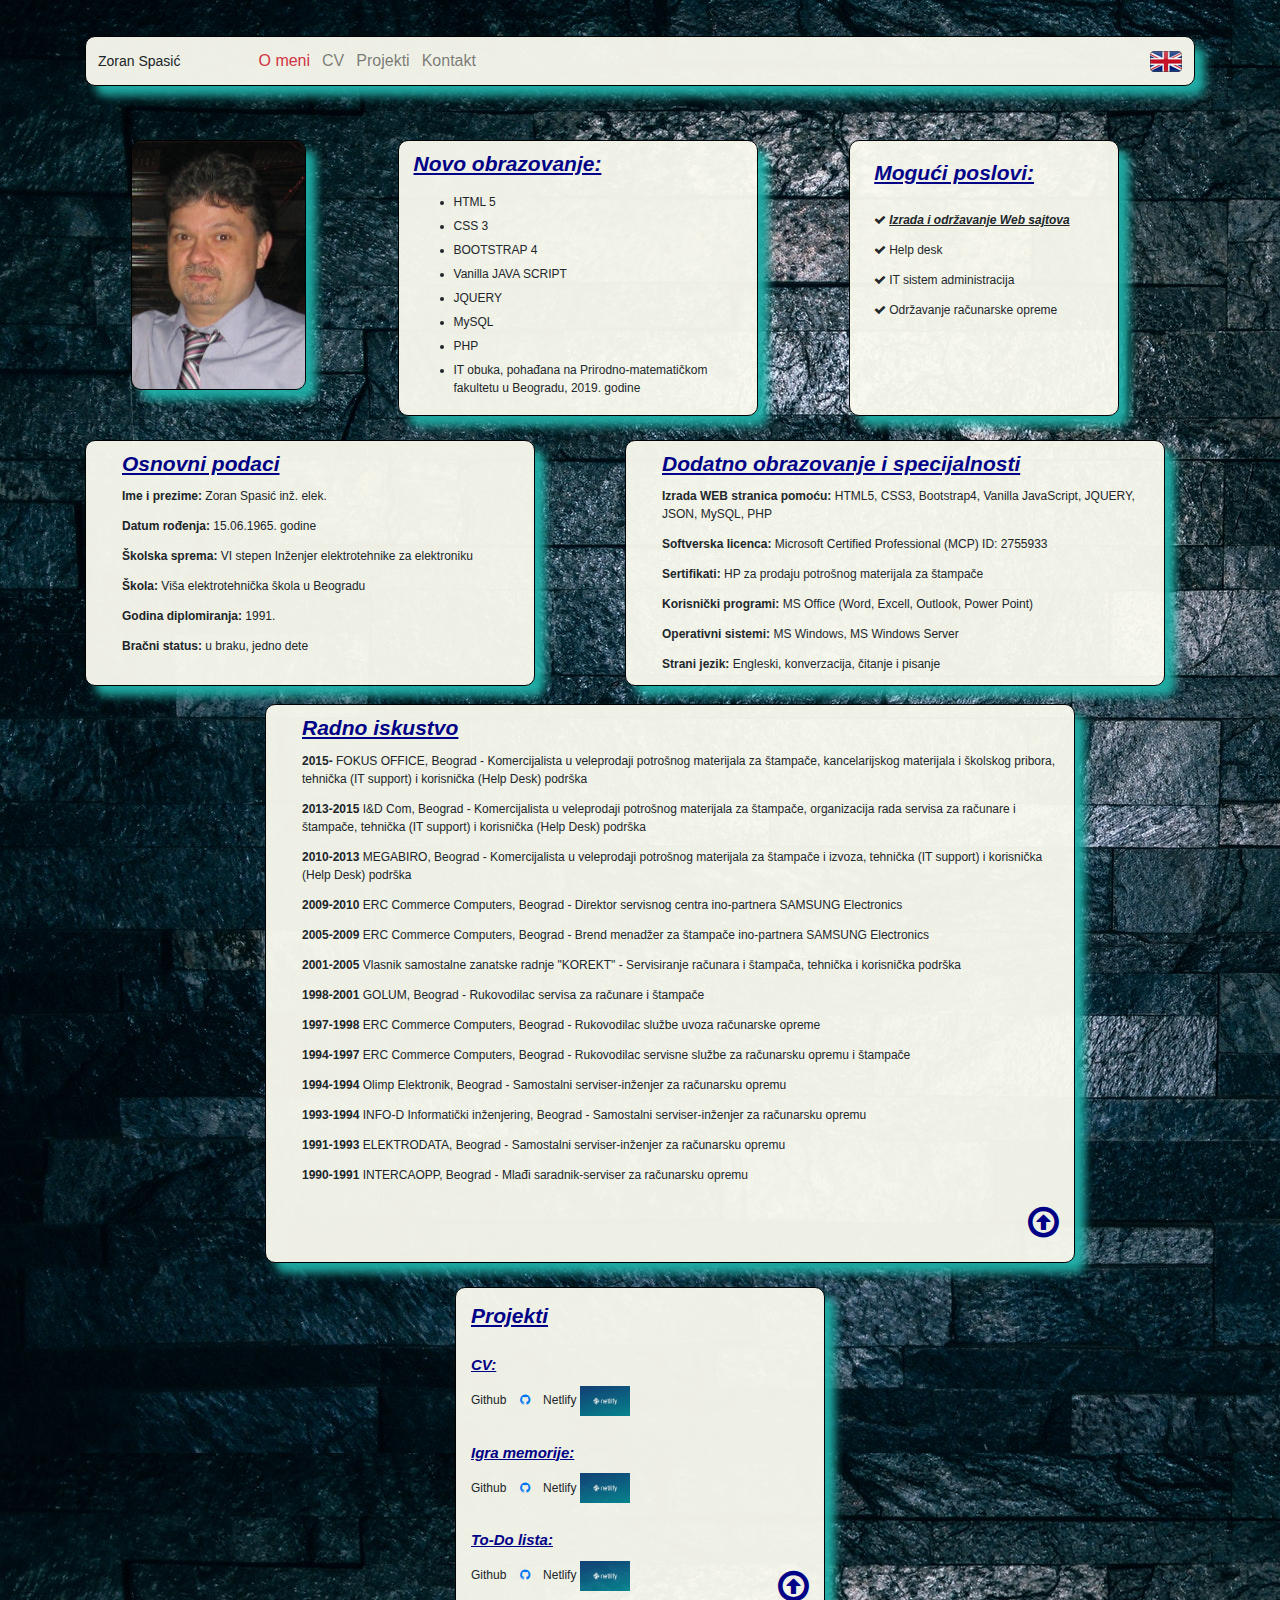
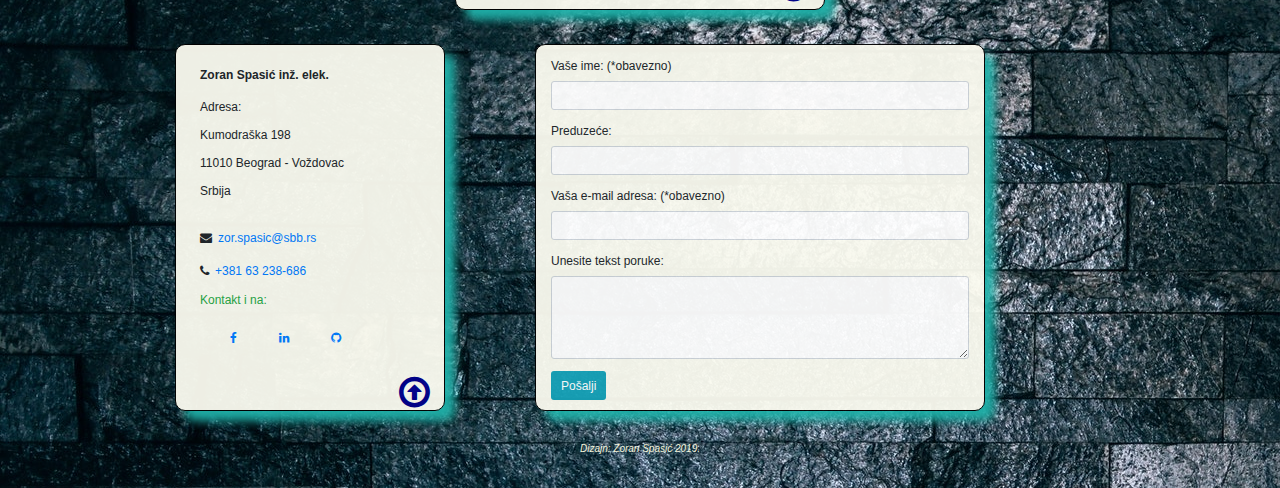
==== index.html @ 33a326f6 "Konačno !" ====
<!DOCTYPE html>
<html lang="en">

<head>
  <meta charset="utf-8">
  <meta name="viewport" content="width=device-width, initial-scale=1">
  <link rel="stylesheet" href="https://maxcdn.bootstrapcdn.com/bootstrap/4.3.1/css/bootstrap.min.css">
  <script src="https://ajax.googleapis.com/ajax/libs/jquery/3.3.1/jquery.min.js"></script>
  <script src="https://cdnjs.cloudflare.com/ajax/libs/popper.js/1.14.7/umd/popper.min.js"></script>
  <link rel="stylesheet" href="https://cdnjs.cloudflare.com/ajax/libs/font-awesome/4.7.0/css/font-awesome.min.css">
  <script src="https://maxcdn.bootstrapcdn.com/bootstrap/4.3.1/js/bootstrap.min.js"></script>
  <link rel="stylesheet" type="text/css" href="./style/style.css">
  <title>Zoran Spasić CV</title>
</head>

<body id="pocetak" class="container col-sm- pt-5" background="./images/4k-wallpaper-architecture-background-1308624.jpg">

  <!-- NAV, stil: "responsive bootstrap navbar"-->
  <nav class="navbar navbar-light navbar-expand-md mb-4">
    <!-- BRAND -->
    <a class="navbar-brend mr-5" style="font-size: 14px;" >Zoran Spasić</a>
    <!-- Toggler - collapsible button -->
    <button type="button" class="navbar-toggler" data-toggle="collapse" data-target="#navbar">
      <span class="navbar-toggler-icon"></span>
    </button>
    <!-- NAV linkovi -->
    <div class="collapse navbar-collapse" id="navbar">
      <ul class="navbar-nav ml-5">
        <li class="nav-item">
          <a class="nav-link text-danger active" href="#pocetak">O meni</a>
        </li>
        <li class="nav-item">
          <a class="nav-link" href="#glavni-cv">CV</a>
        </li>
        <li class="nav-item">
          <a class="nav-link" href="#glavni-projekti">Projekti</a>
        </li>
        <li class="nav-item">
          <a class="nav-link" href="#glavni-kontakt">Kontakt</a>
        </li>
      </ul>
    </div>
    <!-- BRAND - zastava sa linkom za verziju na engleskom jeziku-->
    <a class="navbar-brend" href="./cvenglish.html"><img src="./images/united-kingdom-flag-3d-icon-32.png"></a>
  </nav>
  <!--END of NAV-->

  <!-- Glavni div (O MENI) koji formatira stranicu i sadrži ostale elemente -->
  <div id="glavni" class="col-sm- container row mt-5">

    <!-- Moja fotka koja jos uvek nije responsive -->
    <img id="fotka" src="./images/zoki.jpg" alt="fotka" class="mx-auto mt-4 mb-4">

    <!-- Centralni prozor sa informacijama o kursu IT obuka stil: "unordered list" -->
    <div id="centar" class="col-md-4 mx-auto mt-4 mb-4">
      <h3>Novo obrazovanje:</h3>
      <ul>
        <li class="pb-2 pt-2">HTML 5</li>
        <li class="pb-2">CSS 3</li>
        <li class="pb-2">BOOTSTRAP 4</li>
        <li class="pb-2">Vanilla JAVA SCRIPT</li>
        <li class="pb-2">JQUERY</li>
        <li class="pb-2">MySQL</li>
        <li class="pb-2">PHP</li>
        <li class="pb-2">IT obuka, pohađana na Prirodno-matematičkom fakultetu u Beogradu, 2019. godine</li>
      </ul>
    </div>

    <!-- Desni prozor sa mogućim poslovima, stil: "table" -->
    <div id="desno" class="col-md-3 mx-auto mt-4 mb-4">

      <table class="table table-borderless col-md-4">
        <th>
          <h3>Mogući poslovi:</h3>
        </th>
        <tr>
          <td class="fa fa-check"> <span> <b> <i> <u>Izrada i održavanje Web sajtova</span></b></i></u></td>
        </tr>
        <tr>
          <td class="fa fa-check"> <span> Help desk</span></td>
        </tr>
        <tr>
          <td class="fa fa-check"> <span> IT sistem administracija</span></td>
        </tr>
        <tr>
          <td class="fa fa-check"> <span> Održavanje računarske opreme</span></td>
        </tr>
        
      </table>
    </div>
  </div>
  <!--END of O MENI-->

  <!-- Glavni div (CV) koji formatira stranicu i sadrži ostale elemente -->
  <div id="glavni-cv" class="container row mb-3 col-sm-">

    <div id="podaci" class="col-sm-5 mt-2 mb-3 pl-5">
      <h3>Osnovni podaci</h3>
      <p><span>Ime i prezime:</span> Zoran Spasić inž. elek.</p>
      <p><span>Datum rođenja:</span> 15.06.1965. godine</p>
      <p><span>Školska sprema:</span> VI stepen Inženjer elektrotehnike za elektroniku</p>
      <p><span>Škola:</span> Viša elektrotehnička škola u Beogradu</p>
      <p><span>Godina diplomiranja:</span> 1991.</p>
      <p><span>Bračni status:</span> u braku, jedno dete</p>
    </div>

    <div id="obrazovanje" class="col-sm-6 offset-sm-1 mt-2 mb-3 pl-5">
      <h3>Dodatno obrazovanje i specijalnosti</h3>
      <p><span>Izrada WEB stranica pomoću:</span> HTML5, CSS3, Bootstrap4, Vanilla JavaScript, JQUERY, JSON, MySQL, PHP
      </p>
      <p><span>Softverska licenca:</span> Microsoft Certified Professional (MCP) ID: 2755933</p>
      <p><span>Sertifikati:</span> HP za prodaju potrošnog materijala za štampače</p>
      <p><span>Korisnički programi:</span> MS Office (Word, Excell, Outlook, Power Point)</p>
      <p><span>Operativni sistemi:</span> MS Windows, MS Windows Server</p>
      <p><span>Strani jezik:</span> Engleski, konverzacija, čitanje i pisanje</p>
    </div>

    <div id="iskustvo" class="col-sm-9 offset-sm-2 mt-2 mb-3 pl-5">
      <h3>Radno iskustvo</h3>

      <p><span>2015-</span> FOKUS OFFICE, Beograd - Komercijalista u veleprodaji potrošnog materijala za štampače,
        kancelarijskog materijala i školskog pribora, tehnička (IT support) i korisnička (Help Desk) podrška</p>
      <p><span>2013-2015</span> I&D Com, Beograd - Komercijalista u veleprodaji potrošnog materijala za štampače,
        organizacija rada servisa za računare i štampače, tehnička (IT support) i korisnička (Help Desk) podrška</p>
      <p><span>2010-2013</span> MEGABIRO, Beograd - Komercijalista u veleprodaji potrošnog materijala za štampače
        i izvoza, tehnička (IT support) i korisnička (Help Desk) podrška</p>
      <p><span>2009-2010</span> ERC Commerce Computers, Beograd - Direktor servisnog centra ino-partnera SAMSUNG Electronics</p>
      <p><span>2005-2009</span> ERC Commerce Computers, Beograd - Brend menadžer za štampače ino-partnera SAMSUNG Electronics</p>
      <p><span>2001-2005</span> Vlasnik samostalne zanatske radnje "KOREKT" - Servisiranje računara i štampača, tehnička i korisnička podrška</p>
      <p><span>1998-2001</span> GOLUM, Beograd - Rukovodilac servisa za računare i štampače</p>
      <p><span>1997-1998</span> ERC Commerce Computers, Beograd - Rukovodilac službe uvoza računarske opreme</p>
      <p><span>1994-1997</span> ERC Commerce Computers, Beograd - Rukovodilac servisne službe za računarsku opremu
        i štampače</p>
      <p><span>1994-1994</span> Olimp Elektronik, Beograd - Samostalni serviser-inženjer za računarsku opremu</p>
      <p><span>1993-1994</span> INFO-D Informatički inženjering, Beograd - Samostalni serviser-inženjer za
        računarsku opremu</p>
      <p><span>1991-1993</span> ELEKTRODATA, Beograd - Samostalni serviser-inženjer za računarsku opremu</p>
      <p><span>1990-1991</span> INTERCAOPP, Beograd - Mlađi saradnik-serviser za računarsku opremu </p>
      <p id="arrow"><a class="fa fa-arrow-circle-o-up"  onclick="window.location.href='#pocetak';"></a></p>
      
    </div>

  </div>
  <!--END of CV-->

  <!-- Glavni div (PROJEKTI) koji formatira stranicu i sadrži ostale elemente -->

    <div id="glavni-projekti" class="container col-sm-4 mt-2 pt-3 mx-auto">

      <h3 class="pt-1 pb-3">Projekti</h3>

      <h5>CV:</h5>

      Github <a href="https://github.com/zoranspasic/Projekat-html-css" target="_blank" type="button"
        class="fa fa-github" style="line-height:30px; width:30px; text-align: center"></a>
      Netlify <a href="https://zspasiccv.netlify.com/" target="_blank"> <img src="./images/netlify.jpg" width="50"
          height="30"></a>

      <br> <br>

      <h5>Igra memorije:</h5>

      Github <a href="https://github.com/zoranspasic/zspasicmindgame" target="_blank" type="button" class="fa fa-github"
        style="line-height:30px; width:30px; text-align: center"></a>
      Netlify <a href="https://zspasicmindgame.netlify.com/" target="_blank"> <img src="./images/netlify.jpg" width="50"
          height="30"></a>

      <br> <br>

      <h5>To-Do lista:</h5>

      Github <a href="https://github.com/zoranspasic/todo-list" target="_blank" type="button" class="fa fa-github"
        style="line-height:30px; width:30px; text-align: center"></a>
      Netlify <a href="https://zspasictodolist.netlify.com/" target="_blank"> <img src="./images/netlify.jpg" width="50"
          height="30"></a>
          
          <p id="arrow"><a class="fa fa-arrow-circle-o-up"  onclick="window.location.href='#pocetak';"></a></p>
      <br> <br>
      
    </div>

  <!--END of PROJEKTI-->

    <!-- Glavni div (KONTAKT) koji formatira stranicu i sadrzi ostale elemente -->
    <div id="glavni-kontakt" class="container row col-sm-">

      <div id="kontakt_levo" class="col-sm-3 offset-sm-1 mt-4 mb-3 text-left">

        <table class="table table-borderless mt-3">

          <th>Zoran Spasić inž. elek.</th>

          <tr>
            <td>Adresa:</td>
          </tr>
          <tr>
            <td>Kumodraška 198 </td>
          </tr>
          <tr>
            <td>11010 Beograd - Voždovac</td>
          </tr>
          <tr>
            <td>Srbija</td>
          </tr>

          <tr>
            <td class="fa fa-envelope mt-4"><a class="ml-2" href="mailto:zor.spasic@sbb.rs">zor.spasic@sbb.rs</a></td>
          </tr>
          <tr>
            <td class="mt-1 fa fa-phone"><a class="ml-2" href="#">+381 63 238-686</a></td>
          </tr>
          <tr>
            <td class="text-success">Kontakt i na:</td>
          </tr>
          <tr>
            <td id="social"> <a href="https://www.facebook.com" target="_blank" type="button"
                class="fa fa-facebook-f ml-4 mr-4" style="line-height:30px; width:30px; text-align: center"></a>

              <a href="https://www.linkedin.com/" target="_blank" type="button" class="fa fa-linkedin mr-4"
                style="line-height:30px; width:30px; text-align: center"></a>

              <a href="https://github.com/zoranspasic" target="_blank" type="button" class="fa fa-github"
                style="line-height:30px; width:30px; text-align: center"></a></td>
          </tr>
        </table>
        <a id="arrow" class="fa fa-arrow-circle-o-up"  onclick="window.location.href='#pocetak';"></a>
      </div>

      <div id="kontakt_formular" class="container col-sm-5 offset-sm-1 mt-4 mb-3 text-left">

        <form name="kontakt" action="mailto:zor.spasic@sbb.rs" method="post">

          <div class="form-group">
            <label class="mt-3" for="usr">Vaše ime: (*obavezno)</label>
            <input class="form-control" type="text" name="usr" id="usr" required>
          </div>

          <div class="form-group">
            <label for="firma">Preduzeće:</label>
            <input class="form-control" type="text" name="firma" id="firma">
          </div>

          <div class="form-group">
            <label for="mail">Vaša e-mail adresa: (*obavezno)</label>
            <input class="form-control" type="email" name="mail" id="mail" required>
         </div>

          <div class="form-group">
            <label for="txt">Unesite tekst poruke:</label>
            <textarea class="form-control" name="txt" id="txt" rows="4"></textarea>
          </div>

          <input type="submit" class="btn bg-info text-white mb-2" value="Pošalji"/>

        </form>
      </div>
    </div>
    <!--END of KONTAKT-->

    <!-- Footer koji još uvek ne prati širinu stranice -->
    <div class="container-fluid footer mt-4">
      <p class="footer">Dizajn: Zoran Spasić 2019.</p>
    </div>
    <!--END of FOOTER-->

    <script src="./script.js"> </script>

</body>

</html>
---- style/style.css ----
* {
    font-size: 12px;
    font-family: Verdana, Geneva, Tahoma, sans-serif;
}

#centar, #desno, #fotka, #podaci, #obrazovanje, #iskustvo, #kontakt_levo, #kontakt_formular, #glavni-projekti, nav {
    border: 1px solid black;
    border-radius: 10px;
    background-color: #fbfbf0;
    box-shadow: 10px 10px 10px lightseagreen;
    opacity: 0.95;
}

#fotka {
    height: 250px;
}

div > a {
    width: 30px;
    line-height: 30px;
}

#glavni-projekti > a:hover, #social > a:hover, .nav-item:hover {
    font-weight: bolder;
    text-decoration: none;
}

td {
    min-width: 300px;
    line-height: 10px;
}

#podaci >p >span, #obrazovanje > p >span, #iskustvo > p >span {
    font-weight: bold;
}

h1, h3, h5 {
    color: darkblue; 
    font-style: italic;
    font-weight: bold;
    text-decoration: underline;
    padding-top: 10px;
    padding-bottom: 5px;
}

#arrow {
    font-size: 36px;
    color: darkblue;
    float: right;
}

#arrow:hover {
    color: red;
}

.footer {
    width: 100%;
    text-align: center;
    font-style: italic;
    font-size: 10px;
    color:beige;
    padding-bottom: 10px;
}

.nav-link {
    font-size: 16px;
}
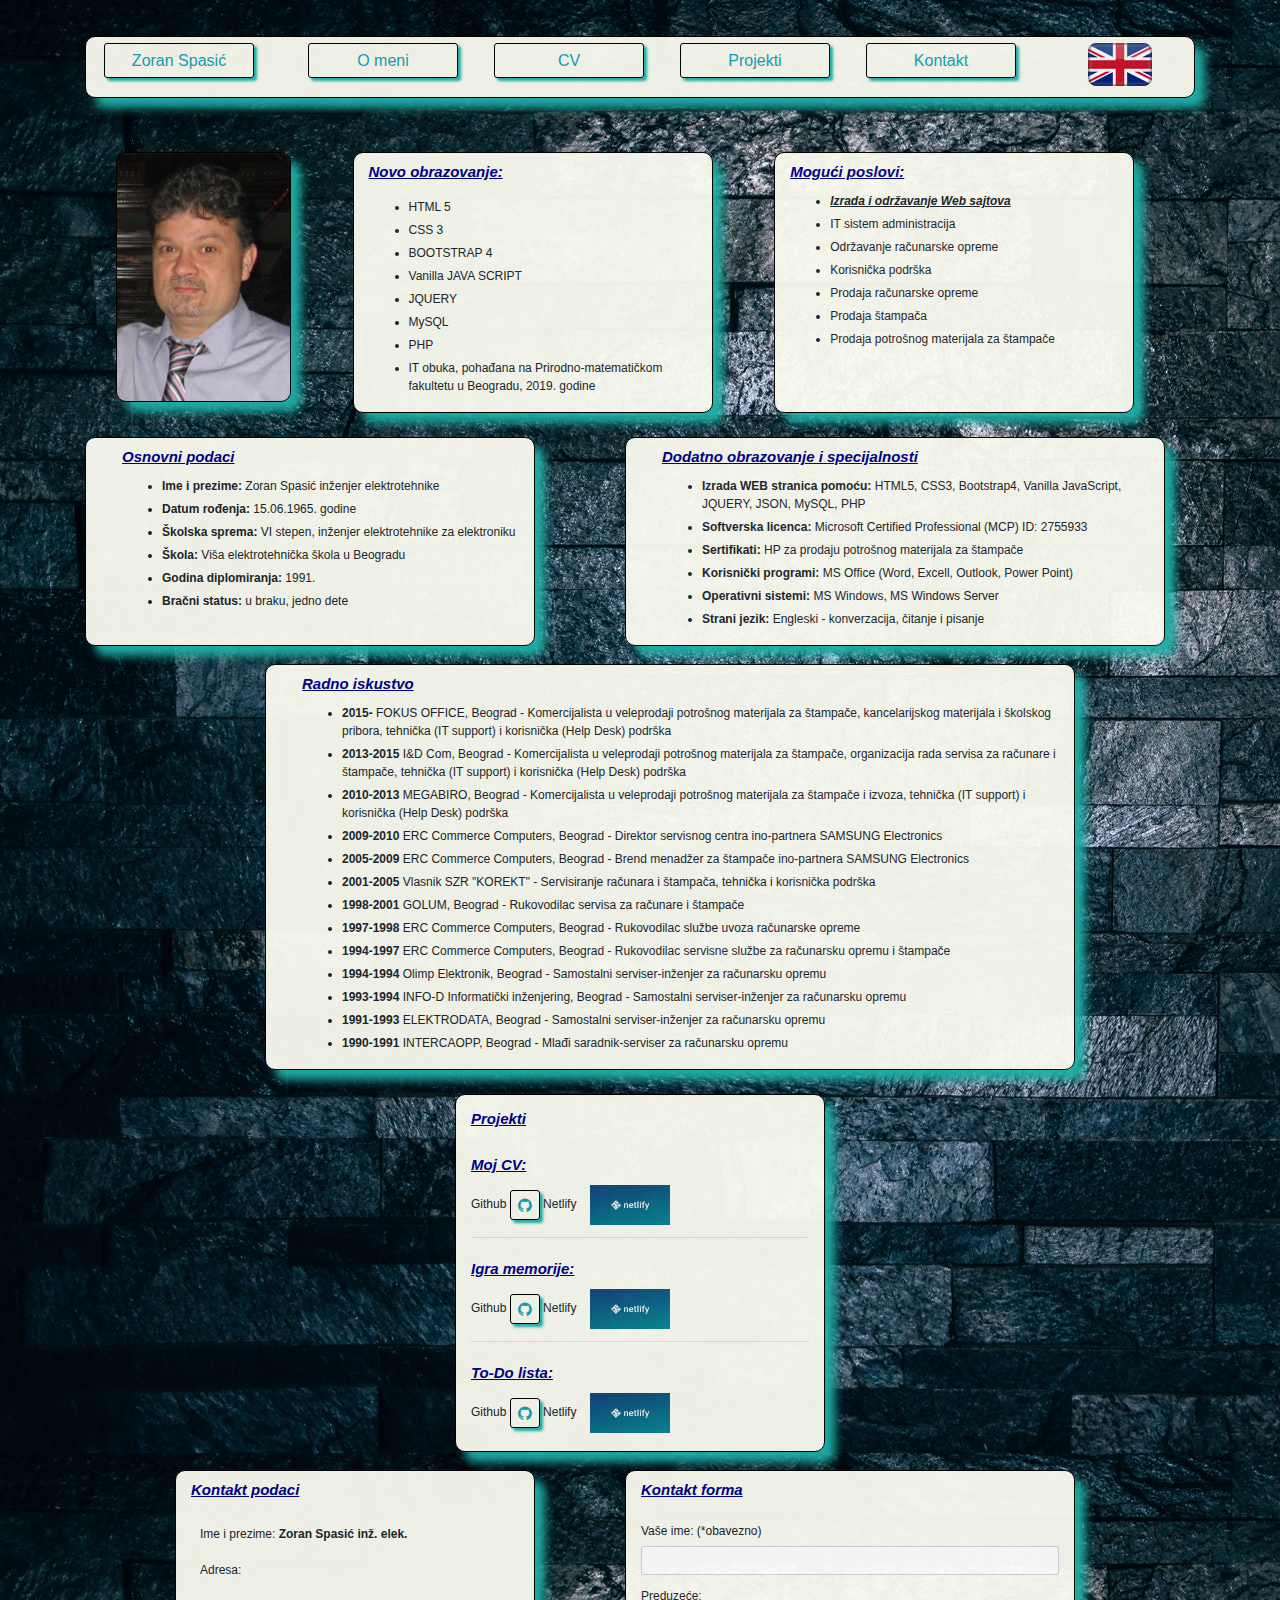
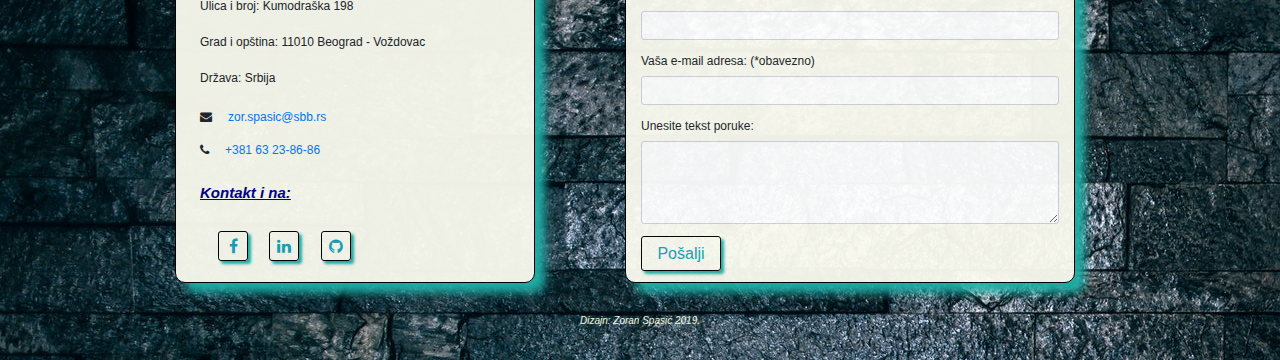
==== commit 956736b5: "Dodat novi stajling" ====
--- a/index.html
+++ b/index.html
@@ -13,35 +13,42 @@
   <title>Zoran Spasić CV</title>
 </head>
 
-<body id="pocetak" class="container col-sm- pt-5" background="./images/4k-wallpaper-architecture-background-1308624.jpg">
+<body id="pocetak" class="container col-sm- pt-5"
+  background="./images/4k-wallpaper-architecture-background-1308624.jpg">
 
   <!-- NAV, stil: "responsive bootstrap navbar"-->
   <nav class="navbar navbar-light navbar-expand-md mb-4">
-    <!-- BRAND -->
-    <a class="navbar-brend mr-5" style="font-size: 14px;" >Zoran Spasić</a>
+
     <!-- Toggler - collapsible button -->
-    <button type="button" class="navbar-toggler" data-toggle="collapse" data-target="#navbar">
-      <span class="navbar-toggler-icon"></span>
+    <button type="button" class="navbar-toggler" data-toggle="collapse" data-target="#navbar"><span
+        class="navbar-toggler-icon"></span>
     </button>
+
     <!-- NAV linkovi -->
-    <div class="collapse navbar-collapse" id="navbar">
-      <ul class="navbar-nav ml-5">
-        <li class="nav-item">
-          <a class="nav-link text-danger active" href="#pocetak">O meni</a>
-        </li>
-        <li class="nav-item">
-          <a class="nav-link" href="#glavni-cv">CV</a>
-        </li>
-        <li class="nav-item">
-          <a class="nav-link" href="#glavni-projekti">Projekti</a>
-        </li>
-        <li class="nav-item">
-          <a class="nav-link" href="#glavni-kontakt">Kontakt</a>
-        </li>
-      </ul>
-    </div>
-    <!-- BRAND - zastava sa linkom za verziju na engleskom jeziku-->
-    <a class="navbar-brend" href="./cvenglish.html"><img src="./images/united-kingdom-flag-3d-icon-32.png"></a>
+    <div class="navbar-collapse collapse " id="navbar">
+
+      <ul class="navbar-nav ml-2">
+        <li class="nav-item mr-5">
+          <a class="btn btn-outline-info" href="#">Zoran Spasić</a>
+        </li>
+        <li class="nav-item ml-4 mr-5">
+          <a class="btn btn-outline-info" href="#pocetak">O meni</a>
+        </li>
+        <li class="nav-item mr-5">
+          <a class="btn btn-outline-info" href="#glavni-cv">CV</a>
+        </li>
+        <li class="nav-item mr-5">
+          <a class="btn btn-outline-info" href="#glavni-projekti">Projekti</a>
+        </li>
+        <li class="nav-item mr-5">
+          <a class="btn btn-outline-info" href="#glavni-kontakt">Kontakt</a>
+        </li>
+        <li class="nav-item ml-5">
+          <a class="nabar-brend" href="./cvenglish.html"><img src="./images/united-kingdom-flag-3d-icon-64.png"></a>
+        </li>
+      </ul>
+    </div>
+
   </nav>
   <!--END of NAV-->
 
@@ -52,218 +59,217 @@
     <img id="fotka" src="./images/zoki.jpg" alt="fotka" class="mx-auto mt-4 mb-4">
 
     <!-- Centralni prozor sa informacijama o kursu IT obuka stil: "unordered list" -->
-    <div id="centar" class="col-md-4 mx-auto mt-4 mb-4">
-      <h3>Novo obrazovanje:</h3>
-      <ul>
-        <li class="pb-2 pt-2">HTML 5</li>
-        <li class="pb-2">CSS 3</li>
-        <li class="pb-2">BOOTSTRAP 4</li>
-        <li class="pb-2">Vanilla JAVA SCRIPT</li>
-        <li class="pb-2">JQUERY</li>
-        <li class="pb-2">MySQL</li>
-        <li class="pb-2">PHP</li>
-        <li class="pb-2">IT obuka, pohađana na Prirodno-matematičkom fakultetu u Beogradu, 2019. godine</li>
+    <div id="centar" class="col-sm-4 mx-auto mt-4 mb-4">
+      <h5>Novo obrazovanje:</h5>
+      <ul>
+        <li class="pt-2">HTML 5</li>
+        <li>CSS 3</li>
+        <li>BOOTSTRAP 4</li>
+        <li>Vanilla JAVA SCRIPT</li>
+        <li>JQUERY</li>
+        <li>MySQL</li>
+        <li>PHP</li>
+        <li>IT obuka, pohađana na Prirodno-matematičkom fakultetu u Beogradu, 2019. godine</li>
       </ul>
     </div>
 
     <!-- Desni prozor sa mogućim poslovima, stil: "table" -->
-    <div id="desno" class="col-md-3 mx-auto mt-4 mb-4">
-
-      <table class="table table-borderless col-md-4">
-        <th>
-          <h3>Mogući poslovi:</h3>
-        </th>
-        <tr>
-          <td class="fa fa-check"> <span> <b> <i> <u>Izrada i održavanje Web sajtova</span></b></i></u></td>
-        </tr>
-        <tr>
-          <td class="fa fa-check"> <span> Help desk</span></td>
-        </tr>
-        <tr>
-          <td class="fa fa-check"> <span> IT sistem administracija</span></td>
-        </tr>
-        <tr>
-          <td class="fa fa-check"> <span> Održavanje računarske opreme</span></td>
-        </tr>
-        
-      </table>
-    </div>
-  </div>
-  <!--END of O MENI-->
+    <div id="desno" class="col-sm-4 mx-auto mt-4 mb-4">
+
+      <h5>Mogući poslovi:</h5>
+      <ul>
+        <li><b><i><u> Izrada i održavanje Web sajtova</b></i></u></li>
+        <li> IT sistem administracija</li>
+        <li> Održavanje računarske opreme</li>
+        <li> Korisnička podrška</li>
+        <li> Prodaja računarske opreme</li>
+        <li> Prodaja štampača</li>
+        <li> Prodaja potrošnog materijala za štampače</li>
+      </ul>
+    </div>
+  </div>
+  <!--END of (O MENI) -->
 
   <!-- Glavni div (CV) koji formatira stranicu i sadrži ostale elemente -->
   <div id="glavni-cv" class="container row mb-3 col-sm-">
 
     <div id="podaci" class="col-sm-5 mt-2 mb-3 pl-5">
-      <h3>Osnovni podaci</h3>
-      <p><span>Ime i prezime:</span> Zoran Spasić inž. elek.</p>
-      <p><span>Datum rođenja:</span> 15.06.1965. godine</p>
-      <p><span>Školska sprema:</span> VI stepen Inženjer elektrotehnike za elektroniku</p>
-      <p><span>Škola:</span> Viša elektrotehnička škola u Beogradu</p>
-      <p><span>Godina diplomiranja:</span> 1991.</p>
-      <p><span>Bračni status:</span> u braku, jedno dete</p>
+      <h5>Osnovni podaci</h5>
+      <ul>
+        <li><span>Ime i prezime:</span> Zoran Spasić inženjer elektrotehnike</li>
+        <li><span>Datum rođenja:</span> 15.06.1965. godine</li>
+        <li><span>Školska sprema:</span> VI stepen, inženjer elektrotehnike za elektroniku</li>
+        <li><span>Škola:</span> Viša elektrotehnička škola u Beogradu</li>
+        <li><span>Godina diplomiranja:</span> 1991.</li>
+        <li><span>Bračni status:</span> u braku, jedno dete</li>
+      </ul>
     </div>
 
     <div id="obrazovanje" class="col-sm-6 offset-sm-1 mt-2 mb-3 pl-5">
-      <h3>Dodatno obrazovanje i specijalnosti</h3>
-      <p><span>Izrada WEB stranica pomoću:</span> HTML5, CSS3, Bootstrap4, Vanilla JavaScript, JQUERY, JSON, MySQL, PHP
-      </p>
-      <p><span>Softverska licenca:</span> Microsoft Certified Professional (MCP) ID: 2755933</p>
-      <p><span>Sertifikati:</span> HP za prodaju potrošnog materijala za štampače</p>
-      <p><span>Korisnički programi:</span> MS Office (Word, Excell, Outlook, Power Point)</p>
-      <p><span>Operativni sistemi:</span> MS Windows, MS Windows Server</p>
-      <p><span>Strani jezik:</span> Engleski, konverzacija, čitanje i pisanje</p>
+      <h5>Dodatno obrazovanje i specijalnosti</h5>
+      <ul>
+        <li><span>Izrada WEB stranica pomoću:</span> HTML5, CSS3, Bootstrap4, Vanilla JavaScript, JQUERY, JSON, MySQL,
+          PHP</li>
+        <li><span>Softverska licenca:</span> Microsoft Certified Professional (MCP) ID: 2755933</li>
+        <li><span>Sertifikati:</span> HP za prodaju potrošnog materijala za štampače</li>
+        <li><span>Korisnički programi:</span> MS Office (Word, Excell, Outlook, Power Point)</li>
+        <li><span>Operativni sistemi:</span> MS Windows, MS Windows Server</li>
+        <li><span>Strani jezik:</span> Engleski - konverzacija, čitanje i pisanje</li>
+      </ul>
     </div>
 
     <div id="iskustvo" class="col-sm-9 offset-sm-2 mt-2 mb-3 pl-5">
-      <h3>Radno iskustvo</h3>
-
-      <p><span>2015-</span> FOKUS OFFICE, Beograd - Komercijalista u veleprodaji potrošnog materijala za štampače,
-        kancelarijskog materijala i školskog pribora, tehnička (IT support) i korisnička (Help Desk) podrška</p>
-      <p><span>2013-2015</span> I&D Com, Beograd - Komercijalista u veleprodaji potrošnog materijala za štampače,
-        organizacija rada servisa za računare i štampače, tehnička (IT support) i korisnička (Help Desk) podrška</p>
-      <p><span>2010-2013</span> MEGABIRO, Beograd - Komercijalista u veleprodaji potrošnog materijala za štampače
-        i izvoza, tehnička (IT support) i korisnička (Help Desk) podrška</p>
-      <p><span>2009-2010</span> ERC Commerce Computers, Beograd - Direktor servisnog centra ino-partnera SAMSUNG Electronics</p>
-      <p><span>2005-2009</span> ERC Commerce Computers, Beograd - Brend menadžer za štampače ino-partnera SAMSUNG Electronics</p>
-      <p><span>2001-2005</span> Vlasnik samostalne zanatske radnje "KOREKT" - Servisiranje računara i štampača, tehnička i korisnička podrška</p>
-      <p><span>1998-2001</span> GOLUM, Beograd - Rukovodilac servisa za računare i štampače</p>
-      <p><span>1997-1998</span> ERC Commerce Computers, Beograd - Rukovodilac službe uvoza računarske opreme</p>
-      <p><span>1994-1997</span> ERC Commerce Computers, Beograd - Rukovodilac servisne službe za računarsku opremu
-        i štampače</p>
-      <p><span>1994-1994</span> Olimp Elektronik, Beograd - Samostalni serviser-inženjer za računarsku opremu</p>
-      <p><span>1993-1994</span> INFO-D Informatički inženjering, Beograd - Samostalni serviser-inženjer za
-        računarsku opremu</p>
-      <p><span>1991-1993</span> ELEKTRODATA, Beograd - Samostalni serviser-inženjer za računarsku opremu</p>
-      <p><span>1990-1991</span> INTERCAOPP, Beograd - Mlađi saradnik-serviser za računarsku opremu </p>
-      <p id="arrow"><a class="fa fa-arrow-circle-o-up"  onclick="window.location.href='#pocetak';"></a></p>
-      
-    </div>
-
-  </div>
-  <!--END of CV-->
+      <h5>Radno iskustvo</h5>
+      <ul>
+        <li><span>2015-</span> FOKUS OFFICE, Beograd - Komercijalista u veleprodaji potrošnog materijala za štampače,
+          kancelarijskog materijala i školskog pribora, tehnička (IT support) i korisnička (Help Desk) podrška</li>
+        <li><span>2013-2015</span> I&D Com, Beograd - Komercijalista u veleprodaji potrošnog materijala za štampače,
+          organizacija rada servisa za računare i štampače, tehnička (IT support) i korisnička (Help Desk) podrška</li>
+        <li><span>2010-2013</span> MEGABIRO, Beograd - Komercijalista u veleprodaji potrošnog materijala za štampače
+          i izvoza, tehnička (IT support) i korisnička (Help Desk) podrška</li>
+        <li><span>2009-2010</span> ERC Commerce Computers, Beograd - Direktor servisnog centra ino-partnera SAMSUNG
+          Electronics</li>
+        <li><span>2005-2009</span> ERC Commerce Computers, Beograd - Brend menadžer za štampače ino-partnera SAMSUNG
+          Electronics</li>
+        <li><span>2001-2005</span> Vlasnik SZR "KOREKT" - Servisiranje računara i štampača, tehnička i korisnička
+          podrška</li>
+        <li><span>1998-2001</span> GOLUM, Beograd - Rukovodilac servisa za računare i štampače</li>
+        <li><span>1997-1998</span> ERC Commerce Computers, Beograd - Rukovodilac službe uvoza računarske opreme</li>
+        <li><span>1994-1997</span> ERC Commerce Computers, Beograd - Rukovodilac servisne službe za računarsku opremu i
+          štampače</li>
+        <li><span>1994-1994</span> Olimp Elektronik, Beograd - Samostalni serviser-inženjer za računarsku opremu</li>
+        <li><span>1993-1994</span> INFO-D Informatički inženjering, Beograd - Samostalni serviser-inženjer za računarsku
+          opremu</li>
+        <li><span>1991-1993</span> ELEKTRODATA, Beograd - Samostalni serviser-inženjer za računarsku opremu</li>
+        <li><span>1990-1991</span> INTERCAOPP, Beograd - Mlađi saradnik-serviser za računarsku opremu </li>
+      </ul>
+    </div>
+
+  </div>
+  <!--END of (CV) -->
 
   <!-- Glavni div (PROJEKTI) koji formatira stranicu i sadrži ostale elemente -->
 
-    <div id="glavni-projekti" class="container col-sm-4 mt-2 pt-3 mx-auto">
-
-      <h3 class="pt-1 pb-3">Projekti</h3>
-
-      <h5>CV:</h5>
-
-      Github <a href="https://github.com/zoranspasic/Projekat-html-css" target="_blank" type="button"
-        class="fa fa-github" style="line-height:30px; width:30px; text-align: center"></a>
-      Netlify <a href="https://zspasiccv.netlify.com/" target="_blank"> <img src="./images/netlify.jpg" width="50"
-          height="30"></a>
-
-      <br> <br>
-
-      <h5>Igra memorije:</h5>
-
-      Github <a href="https://github.com/zoranspasic/zspasicmindgame" target="_blank" type="button" class="fa fa-github"
-        style="line-height:30px; width:30px; text-align: center"></a>
-      Netlify <a href="https://zspasicmindgame.netlify.com/" target="_blank"> <img src="./images/netlify.jpg" width="50"
-          height="30"></a>
-
-      <br> <br>
-
-      <h5>To-Do lista:</h5>
-
-      Github <a href="https://github.com/zoranspasic/todo-list" target="_blank" type="button" class="fa fa-github"
-        style="line-height:30px; width:30px; text-align: center"></a>
-      Netlify <a href="https://zspasictodolist.netlify.com/" target="_blank"> <img src="./images/netlify.jpg" width="50"
-          height="30"></a>
-          
-          <p id="arrow"><a class="fa fa-arrow-circle-o-up"  onclick="window.location.href='#pocetak';"></a></p>
-      <br> <br>
-      
-    </div>
-
-  <!--END of PROJEKTI-->
-
-    <!-- Glavni div (KONTAKT) koji formatira stranicu i sadrzi ostale elemente -->
-    <div id="glavni-kontakt" class="container row col-sm-">
-
-      <div id="kontakt_levo" class="col-sm-3 offset-sm-1 mt-4 mb-3 text-left">
-
-        <table class="table table-borderless mt-3">
-
-          <th>Zoran Spasić inž. elek.</th>
-
-          <tr>
-            <td>Adresa:</td>
-          </tr>
-          <tr>
-            <td>Kumodraška 198 </td>
-          </tr>
-          <tr>
-            <td>11010 Beograd - Voždovac</td>
-          </tr>
-          <tr>
-            <td>Srbija</td>
-          </tr>
-
-          <tr>
-            <td class="fa fa-envelope mt-4"><a class="ml-2" href="mailto:zor.spasic@sbb.rs">zor.spasic@sbb.rs</a></td>
-          </tr>
-          <tr>
-            <td class="mt-1 fa fa-phone"><a class="ml-2" href="#">+381 63 238-686</a></td>
-          </tr>
-          <tr>
-            <td class="text-success">Kontakt i na:</td>
-          </tr>
-          <tr>
-            <td id="social"> <a href="https://www.facebook.com" target="_blank" type="button"
-                class="fa fa-facebook-f ml-4 mr-4" style="line-height:30px; width:30px; text-align: center"></a>
-
-              <a href="https://www.linkedin.com/" target="_blank" type="button" class="fa fa-linkedin mr-4"
-                style="line-height:30px; width:30px; text-align: center"></a>
-
-              <a href="https://github.com/zoranspasic" target="_blank" type="button" class="fa fa-github"
-                style="line-height:30px; width:30px; text-align: center"></a></td>
-          </tr>
-        </table>
-        <a id="arrow" class="fa fa-arrow-circle-o-up"  onclick="window.location.href='#pocetak';"></a>
-      </div>
-
-      <div id="kontakt_formular" class="container col-sm-5 offset-sm-1 mt-4 mb-3 text-left">
-
-        <form name="kontakt" action="mailto:zor.spasic@sbb.rs" method="post">
-
-          <div class="form-group">
-            <label class="mt-3" for="usr">Vaše ime: (*obavezno)</label>
-            <input class="form-control" type="text" name="usr" id="usr" required>
-          </div>
-
-          <div class="form-group">
-            <label for="firma">Preduzeće:</label>
-            <input class="form-control" type="text" name="firma" id="firma">
-          </div>
-
-          <div class="form-group">
-            <label for="mail">Vaša e-mail adresa: (*obavezno)</label>
-            <input class="form-control" type="email" name="mail" id="mail" required>
-         </div>
-
-          <div class="form-group">
-            <label for="txt">Unesite tekst poruke:</label>
-            <textarea class="form-control" name="txt" id="txt" rows="4"></textarea>
-          </div>
-
-          <input type="submit" class="btn bg-info text-white mb-2" value="Pošalji"/>
-
-        </form>
-      </div>
-    </div>
-    <!--END of KONTAKT-->
-
-    <!-- Footer koji još uvek ne prati širinu stranice -->
-    <div class="container-fluid footer mt-4">
-      <p class="footer">Dizajn: Zoran Spasić 2019.</p>
-    </div>
-    <!--END of FOOTER-->
-
-    <script src="./script.js"> </script>
+  <div id="glavni-projekti" class="container col-sm-4 mt-2 pt-3 mx-auto">
+
+    <h5 class="pt-1 pb-3">Projekti</h5>
+
+    <h5>Moj CV:</h5>
+
+    Github <a href="https://github.com/zoranspasic/Novi-cv" target="_blank" class="fa fa-github btn btn-outline-info"
+      style="width:30px; height: 30px; padding: 6px"></a>
+    Netlify <a href="https://zoranspasiccv.netlify.com/" target="_blank"> <img src="./images/netlify.jpg" width="80"
+        height="40"></a>
+
+    <hr>
+
+    <h5>Igra memorije:</h5>
+
+    Github <a href="https://github.com/zoranspasic/zspasicmindgame" target="_blank"
+      class="fa fa-github btn btn-outline-info" style="width:30px; height: 30px; padding: 6px"></a>
+    Netlify <a href="https://zspasicmindgame.netlify.com/" target="_blank"> <img src="./images/netlify.jpg" width="80"
+        height="40"></a>
+
+    <hr>
+
+    <h5>To-Do lista:</h5>
+
+    Github <a href="https://github.com/zoranspasic/todo-list" target="_blank" class="fa fa-github btn btn-outline-info"
+      style="width:30px; height: 30px; padding: 6px"></a>
+    Netlify <a href="https://zspasictodolist.netlify.com/" target="_blank"> <img src="./images/netlify.jpg" width="80"
+        height="40"></a>
+
+    <br> <br>
+
+  </div>
+
+  <!-- END of (PROJEKTI) -->
+
+  <!-- Glavni div (KONTAKT) koji formatira stranicu i sadrzi ostale elemente -->
+  <div id="glavni-kontakt" class="container row col-sm-">
+
+    <div id="kontakt_levo" class="col-sm-4 offset-sm-1 mt-4 mb-3 text-left">
+      <h5>Kontakt podaci</h5>
+      <table class="table table-borderless mt-3">
+        <tr>
+          <td>Ime i prezime: <b>Zoran Spasić inž. elek.</b></td>
+        </tr>
+        <tr>
+          <td>Adresa:</td>
+        </tr>
+        <tr>
+          <td>Ulica i broj: Kumodraška 198 </td>
+        </tr>
+        <tr>
+          <td>Grad i opština: 11010 Beograd - Voždovac</td>
+        </tr>
+        <tr>
+          <td>Država: Srbija</td>
+        </tr>
+        <tr>
+          <td class="fa fa-envelope mt-2"><a class="ml-2" href="mailto:zor.spasic@sbb.rs">zor.spasic@sbb.rs</a></td>
+        </tr>
+        <tr>
+          <td class="mt-1 fa fa-phone"><a class="ml-2" href="#">+381 63 23-86-86</a></td>
+        </tr>
+        <tr>
+          <td>
+            <h5>Kontakt i na:</h5>
+          </td>
+        </tr>
+        <tr>
+          <td>
+            <a href="https://www.facebook.com" target="_blank" class="fa fa-facebook-f btn btn-outline-info ml-4 mr-4"
+              style="width:30px; height: 30px; padding: 6px"></a>
+
+            <a href="https://www.linkedin.com/" target="_blank" class="fa fa-linkedin btn btn-outline-info mr-4"
+              style="width:30px; height: 30px; padding: 6px"></a>
+
+            <a href="https://github.com/zoranspasic" target="_blank" class="fa fa-github btn btn-outline-info"
+              style="width:30px; height: 30px; padding: 6px"></a>
+          </td>
+        </tr>
+      </table>
+    </div>
+
+    <div id="kontakt_formular" class="container col-sm-5 offset-sm-1 mt-4 mb-3 text-left">
+      <h5>Kontakt forma</h5>
+      <form name="kontakt" action="mailto:zor.spasic@sbb.rs" method="POST">
+
+        <div class="form-group">
+          <label class="mt-3" for="usr">Vaše ime: (*obavezno)</label>
+          <input class="form-control" type="text" name="usr" id="usr" required>
+        </div>
+
+        <div class="form-group">
+          <label for="firma">Preduzeće:</label>
+          <input class="form-control" type="text" name="firma" id="firma">
+        </div>
+
+        <div class="form-group">
+          <label for="mail">Vaša e-mail adresa: (*obavezno)</label>
+          <input class="form-control" type="email" name="mail" id="mail" required>
+        </div>
+
+        <div class="form-group">
+          <label for="txt">Unesite tekst poruke:</label>
+          <textarea class="form-control" name="txt" id="txt" rows="4"></textarea>
+        </div>
+
+        <input type="submit" class="btn btn-outline-info mb-2" style="width:80px" value="Pošalji" />
+
+      </form>
+    </div>
+  </div>
+  <!-- END of (KONTAKT) -->
+
+  <!-- Footer -->
+  <div class="container-fluid footer mt-4">
+    <p class="footer">Dizajn: Zoran Spasić 2019.</p>
+  </div>
+  <!--END of Footer-->
+
+  <script src="./script.js"> </script>
 
 </body>
 
--- a/style/style.css
+++ b/style/style.css
@@ -15,42 +15,40 @@
     height: 250px;
 }
 
-div > a {
+#glavni-projekti > a, td > a {
     width: 30px;
-    line-height: 30px;
+    height: 30px;
+    padding: 10px;
+    text-align: center;
 }
 
-#glavni-projekti > a:hover, #social > a:hover, .nav-item:hover {
+a:hover {
     font-weight: bolder;
     text-decoration: none;
 }
 
-td {
-    min-width: 300px;
-    line-height: 10px;
+.btn {
+    width: 150px;
+    border: 1px solid black;
+    box-shadow: 3px 3px 3px  lightseagreen;
+    font-size: 16px;
 }
 
-#podaci >p >span, #obrazovanje > p >span, #iskustvo > p >span {
+li {
+    padding-bottom: 5px;
+}
+
+span {
     font-weight: bold;
 }
 
-h1, h3, h5 {
+h5 {
     color: darkblue; 
     font-style: italic;
     font-weight: bold;
     text-decoration: underline;
     padding-top: 10px;
     padding-bottom: 5px;
-}
-
-#arrow {
-    font-size: 36px;
-    color: darkblue;
-    float: right;
-}
-
-#arrow:hover {
-    color: red;
 }
 
 .footer {
@@ -62,6 +60,8 @@
     padding-bottom: 10px;
 }
 
-.nav-link {
-    font-size: 16px;
-}
+#social {
+    width: 30px; 
+    height: 30px; 
+    padding: 6px;
+}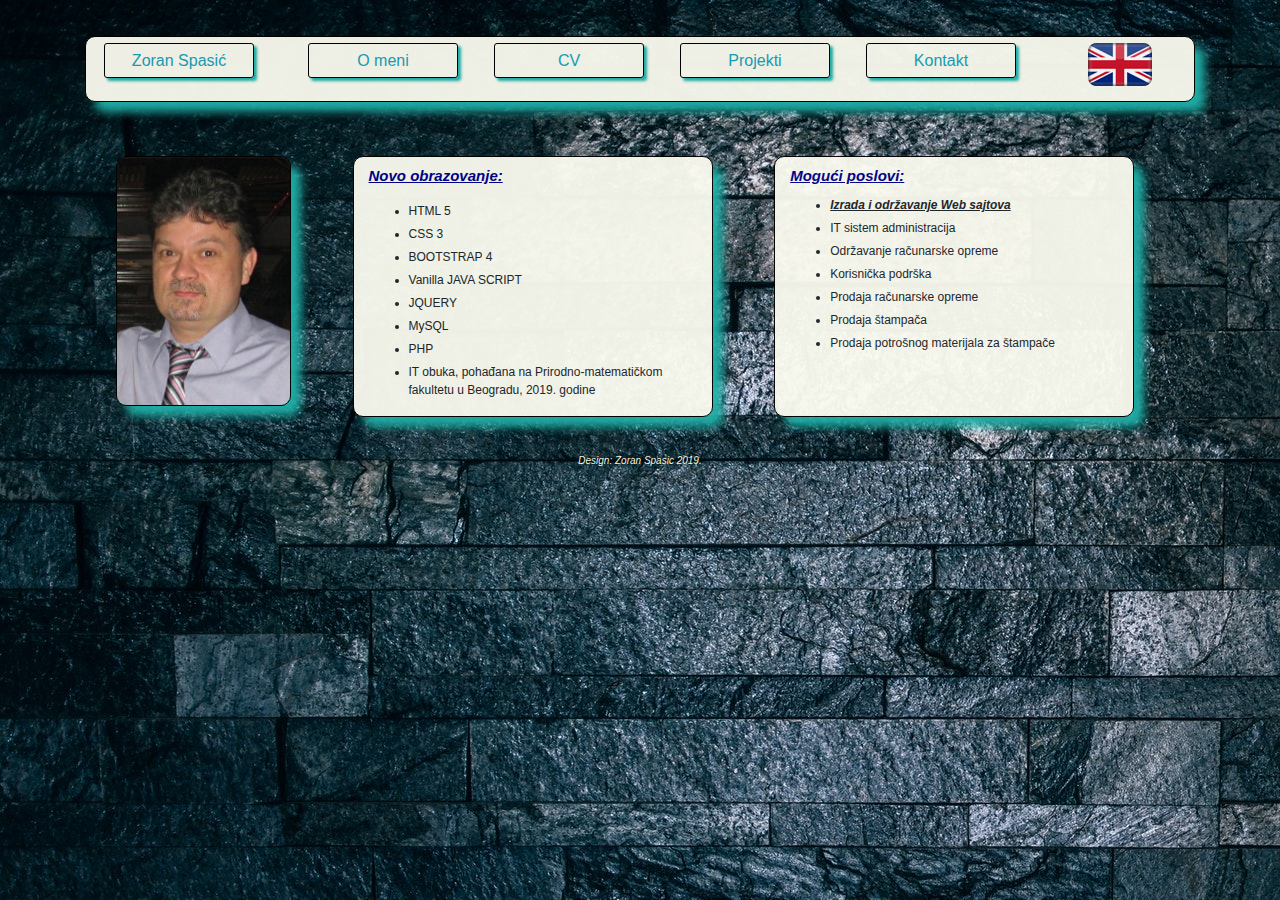
==== commit f38320b1: "Dodata JQUERY funkcionalnost" ====
--- a/index.html
+++ b/index.html
@@ -16,8 +16,9 @@
 <body id="pocetak" class="container col-sm- pt-5"
   background="./images/4k-wallpaper-architecture-background-1308624.jpg">
 
+  <!-- Stranica na SRPSKOM -->
   <!-- NAV, stil: "responsive bootstrap navbar"-->
-  <nav class="navbar navbar-light navbar-expand-md mb-4">
+  <nav class="navbar navbar-light navbar-expand-md mb-4" id="nav">
 
     <!-- Toggler - collapsible button -->
     <button type="button" class="navbar-toggler" data-toggle="collapse" data-target="#navbar"><span
@@ -29,7 +30,7 @@
 
       <ul class="navbar-nav ml-2">
         <li class="nav-item mr-5">
-          <a class="btn btn-outline-info" href="#">Zoran Spasić</a>
+          <p class="btn btn-outline-info">Zoran Spasić</p>
         </li>
         <li class="nav-item ml-4 mr-5">
           <a class="btn btn-outline-info" href="#pocetak">O meni</a>
@@ -44,7 +45,8 @@
           <a class="btn btn-outline-info" href="#glavni-kontakt">Kontakt</a>
         </li>
         <li class="nav-item ml-5">
-          <a class="nabar-brend" href="./cvenglish.html"><img src="./images/united-kingdom-flag-3d-icon-64.png"></a>
+          <a class="navbar-brend" href="#cvenglish" id="cvenglish"><img
+              src="./images/united-kingdom-flag-3d-icon-64.png"></a>
         </li>
       </ul>
     </div>
@@ -263,11 +265,256 @@
   </div>
   <!-- END of (KONTAKT) -->
 
-  <!-- Footer -->
+  <!-- END of stranica na SRPSKOM -->
+
+
+
+  <!-- Stranica na ENGLESKOM -->
+
+  <!-- NAV, stil: "responsive bootstrap navbar"-->
+  <nav class="navbar navbar-light navbar-expand-md mb-4" id="nav-eng">
+
+    <!-- NAV linkovi -->
+    <div class="navbar-collapse collapse " id="navbar">
+
+      <ul class="navbar-nav ml-2">
+        <li class="nav-item mr-5">
+          <a class="btn btn-outline-info" href="#">Zoran Spasic</a>
+        </li>
+        <li class="nav-item ml-4 mr-5">
+          <a class="btn btn-outline-info" href="#pocetak-eng">About me</a>
+        </li>
+        <li class="nav-item mr-5">
+          <a class="btn btn-outline-info" href="#glavni-cv-eng">CV</a>
+        </li>
+        <li class="nav-item mr-5">
+          <a class="btn btn-outline-info" href="#glavni-projekti-eng">Projects</a>
+        </li>
+        <li class="nav-item mr-5">
+          <a class="btn btn-outline-info" href="#glavni-kontakt-eng">Contact</a>
+        </li>
+        <li class="nav-item ml-5">
+          <a href="./index.html"><img src="./images/serbia-flag-icon-64.png"></a>
+        </li>
+      </ul>
+    </div>
+  </nav>
+  <!--END of NAV-->
+
+  <!-- Glavni div (O MENI) koji formatira stranicu i sadrži ostale elemente -->
+  <div id="glavni-eng" class="col-sm- container row mt-5">
+
+    <!-- Moja fotka koja jos uvek nije responsive -->
+    <img id="fotka" src="./images/zoki.jpg" alt="fotka" class="mx-auto mt-4 mb-4">
+
+    <!-- Centralni prozor sa informacijama o kursu IT obuka stil: "unordered list" -->
+    <div id="centar-eng" class="col-md-4 mx-auto mt-4 mb-4">
+      <h5>New education:</h5>
+      <ul>
+        <li class="pb-2 pt-2">HTML 5</li>
+        <li class="pb-2">CSS 3</li>
+        <li class="pb-2">BOOTSTRAP 4</li>
+        <li class="pb-2">Vanilla JAVA SCRIPT</li>
+        <li class="pb-2">JQUERY</li>
+        <li class="pb-2">MySQL</li>
+        <li class="pb-2">PHP</li>
+        <li class="pb-2">IT course, tended on Faculty of Mathematics University of Belgrade, 2019.</li>
+      </ul>
+    </div>
+
+    <!-- Desni prozor sa mogućim poslovima, stil: "table" -->
+    <div id="desno-eng" class="col-md-4 mx-auto mt-4 mb-4">
+
+      <h5>Possible jobs:</h5>
+      <ul>
+        <li><b><i><u>Making & maintaining of Web sites</b></i></u></li>
+        <li>Help desk</li>
+        <li>IT system administration</li>
+        <li>Maintaining of various computer equipment</li>
+        <li>Selling computer equipment & software</li>
+        <li>Selling printers and printer cnsumables</li>
+      </ul>
+    </div>
+  </div>
+  <!--END of O MENI-->
+
+  <!-- Glavni div (CV) koji formatira stranicu i sadrži ostale elemente -->
+  <div id="glavni-cv-eng" class="container row mb-3 col-sm-">
+
+    <div id="podaci-eng" class="col-sm-5 mt-2 mb-3 pl-5">
+      <h5>Personal data:</h5>
+      <ul>
+        <li><span>Name and surename:</span> Zoran A. Spasic eng. electronics</li>
+        <li><span>Date of birth:</span> 15.06.1965.</li>
+        <li><span>Profession:</span> Engineer of electronics</li>
+        <li><span>School:</span> Colledge of electrotechnics, course of electronics, Belgrade</li>
+        <li><span>Graduated:</span> 1991.</li>
+        <li><span>Civil status:</span> married, one child</li>
+      </ul>
+    </div>
+
+    <div id="obrazovanje-eng" class="col-sm-6 offset-sm-1 mt-2 mb-3 pl-5">
+      <h5>Education & speciality</h5>
+      <ul>
+        <li><span>Making & maintaining of Web sites using</span> HTML5, CSS3, Bootstrap4, Vanilla JavaScript, JQUERY,
+          JSON, MySQL, PHP</li>
+        <li><span>Software licence:</span> Microsoft Certified Professional (MCP) ID: 2755933</li>
+        <li><span>Other certifikates:</span> Hewlett Packard for selling printer consumables</li>
+        <li><span>User programes:</span> MS Office (Word, Excell, Outlook, Power Point)</li>
+        <li><span>Operating systems:</span> MS Windows, MS Windows Server</li>
+        <li><span>Foreign language:</span> English - conversation, reading & writing</li>
+      </ul>
+    </div>
+
+    <div id="iskustvo-eng" class="col-sm-9 offset-sm-2 mt-2 mb-3 pl-5">
+      <h5>Working experience:</h5>
+      <ul>
+      <li><span>2015-</span> Fokus office, Belgrade- Sales manager, wholesale of printer consumables, office & school
+        stuff, IT support & Help Desk</li>
+      <li><span>2013-2015</span> I&D com, Belgrade - Sales manager, wholesale of printer consumables, organisation of
+        service department for printers and computers, IT support & Help Desk</li>
+      <li><span>2010-2013</span> Megabiro, Belgrade - Sales manager, wholesale of printer consumables, domestic & foreign
+        customers IT support & Help Desk</li>
+      <li><span>2009-2010</span> Erc Commerce Computers, Belgrade - Director of authorised service centre for SAMSUNGElectronics</li>
+      <li><span>2005-2009</span> Erc Commerce Computers, Belgrade - Brand manager for printers and consumables for
+        SAMSUNG Electronics</li>
+      <li><span>2001-2005</span> Owner of workshop "KOREKT" Belgrade - Maintaining of computer hardware & software &
+        printers, IT support & Help Desk</li>
+      <li><span>1998-2001</span> Golum, Belgrade - Manager of service department for computers and printers</li>
+      <li><span>1997-1998</span> Erc Commerce Computers, Belgrade - Manager of import department for computer parts and equipment</li>
+      <li><span>1994-1997</span> Erc Commerce Computers, Belgrade - Manager of service department for computers and printers</li>
+      <li><span>1994-1994</span> Olimp Elektronik, Belgrade - Senior engineer in service department for computers and printers</li>
+      <li><span>1993-1994</span> Info-D Information inginering, Belgrade - Senior engineer in service department for
+        computers and printers</li>
+      <li><span>1991-1993</span> Elektrodata, Belgrade - Senior engineer in service department for computers and printers</li>
+      <li><span>1990-1991</span> Intercaopp, Belgrade - Junior engineer in service department for computers and printers</li>
+    </ul>
+    </div>
+
+  </div>
+  <!--END of CV-->
+
+  <!-- Glavni div (PROJEKTI) koji formatira stranicu i sadrži ostale elemente -->
+
+  <div id="glavni-projekti-eng" class="container col-sm-4 mt-2 pt-3 mx-auto">
+
+    <h5 class="pt-1 pb-3">Projects</h5>
+
+    <h5>CV:</h5>
+
+    Github <a href="https://github.com/zoranspasic/Novi-cv" target="_blank" class="fa fa-github btn btn-outline-info"
+      style="width:30px; height: 30px; padding: 6px"></a>
+    Netlify <a href="https://zoranspasiccv.netlify.com/" target="_blank"> <img src="./images/netlify.jpg" width="80"
+        height="40"></a>
+
+    <hr>
+
+    <h5>Memory game:</h5>
+
+    Github <a href="https://github.com/zoranspasic/zspasicmindgame" target="_blank"
+      class="fa fa-github btn btn-outline-info" style="width:30px; height: 30px; padding: 6px"></a>
+    Netlify <a href="https://zspasicmindgame.netlify.com/" target="_blank"> <img src="./images/netlify.jpg" width="80"
+        height="40"></a>
+
+    <hr>
+
+    <h5>To-Do list:</h5>
+
+    Github <a href="https://github.com/zoranspasic/todo-list" target="_blank" class="fa fa-github btn btn-outline-info"
+      style="width:30px; height: 30px; padding: 6px"></a>
+    Netlify <a href="https://zspasictodolist.netlify.com/" target="_blank"> <img src="./images/netlify.jpg" width="80"
+        height="40"></a>
+
+    <br> <br>
+
+  </div>
+
+  <!--END of PROJEKTI-->
+
+  <!-- Glavni div (KONTAKT) koji formatira stranicu i sadrzi ostale elemente -->
+  <div id="glavni-kontakt-eng" class="container row col-sm-">
+
+    <div id="kontakt_levo-eng" class="col-sm-3 offset-sm-1 mt-4 mb-3 text-left">
+
+      <table class="table table-borderless mt-3">
+
+        <th>Zoran A. Spasic eng. electronics</th>
+
+        <tr>
+          <td>Adress:</td>
+        </tr>
+        <tr>
+          <td>Kumodraska 198 </td>
+        </tr>
+        <tr>
+          <td>11010 Belgrade</td>
+        </tr>
+        <tr>
+          <td>Serbia</td>
+        </tr>
+
+        <tr>
+          <td class="fa fa-envelope mt-4"><a class="ml-2" href="mailto:zor.spasic@sbb.rs">zor.spasic@sbb.rs</a></td>
+        </tr>
+        <tr>
+          <td class="mt-1 fa fa-phone"><a class="ml-2" href="#">+381 63 238-686</a></td>
+        </tr>
+        <tr>
+          <td class="text-success">Social network contact:</td>
+        </tr>
+        <tr>
+          <td>
+            <a href="https://www.facebook.com" target="_blank" class="fa fa-facebook-f btn btn-outline-info ml-4 mr-4"
+              style="width:30px; height: 30px; padding: 6px"></a>
+
+            <a href="https://www.linkedin.com/" target="_blank" class="fa fa-linkedin btn btn-outline-info mr-4"
+              style="width:30px; height: 30px; padding: 6px"></a>
+
+            <a href="https://github.com/zoranspasic" target="_blank" class="fa fa-github btn btn-outline-info"
+              style="width:30px; height: 30px; padding: 6px"></a>
+          </td>
+        </tr>
+      </table>
+    </div>
+
+    <div id="kontakt_formular-eng" class="container col-sm-5 offset-sm-1 mt-4 mb-3 text-left">
+
+      <form name="kontakt" action="mailto:zor.spasic@sbb.rs" method="post">
+
+        <div class="form-group">
+          <label class="mt-3" for="usr">Name: (*required)</label>
+          <input class="form-control" type="text" name="usr" id="usr" required>
+        </div>
+
+        <div class="form-group">
+          <label for="firma">Company:</label>
+          <input class="form-control" type="text" name="firma" id="firma">
+        </div>
+
+        <div class="form-group">
+          <label for="mail">E-mail adress: (*required)</label>
+          <input class="form-control" type="email" name="mail" id="mail" required>
+        </div>
+
+        <div class="form-group">
+          <label for="txt">Text message:</label>
+          <textarea class="form-control" name="txt" id="txt" rows="4"></textarea>
+        </div>
+
+        <input type="submit" class="btn btn-outline-info mb-2" style="width:80px" value="Send" />
+
+      </form>
+    </div>
+  </div>
+  <!--END of KONTAKT-->
+
+  <!-- END of stranica na ENGLESKOM -->
+
+  <!-- Footer koji još uvek ne prati širinu stranice -->
   <div class="container-fluid footer mt-4">
-    <p class="footer">Dizajn: Zoran Spasić 2019.</p>
-  </div>
-  <!--END of Footer-->
+    <p class="footer">Design: Zoran Spasic 2019.</p>
+  </div>
+  <!--END of FOOTER-->
 
   <script src="./script.js"> </script>
 
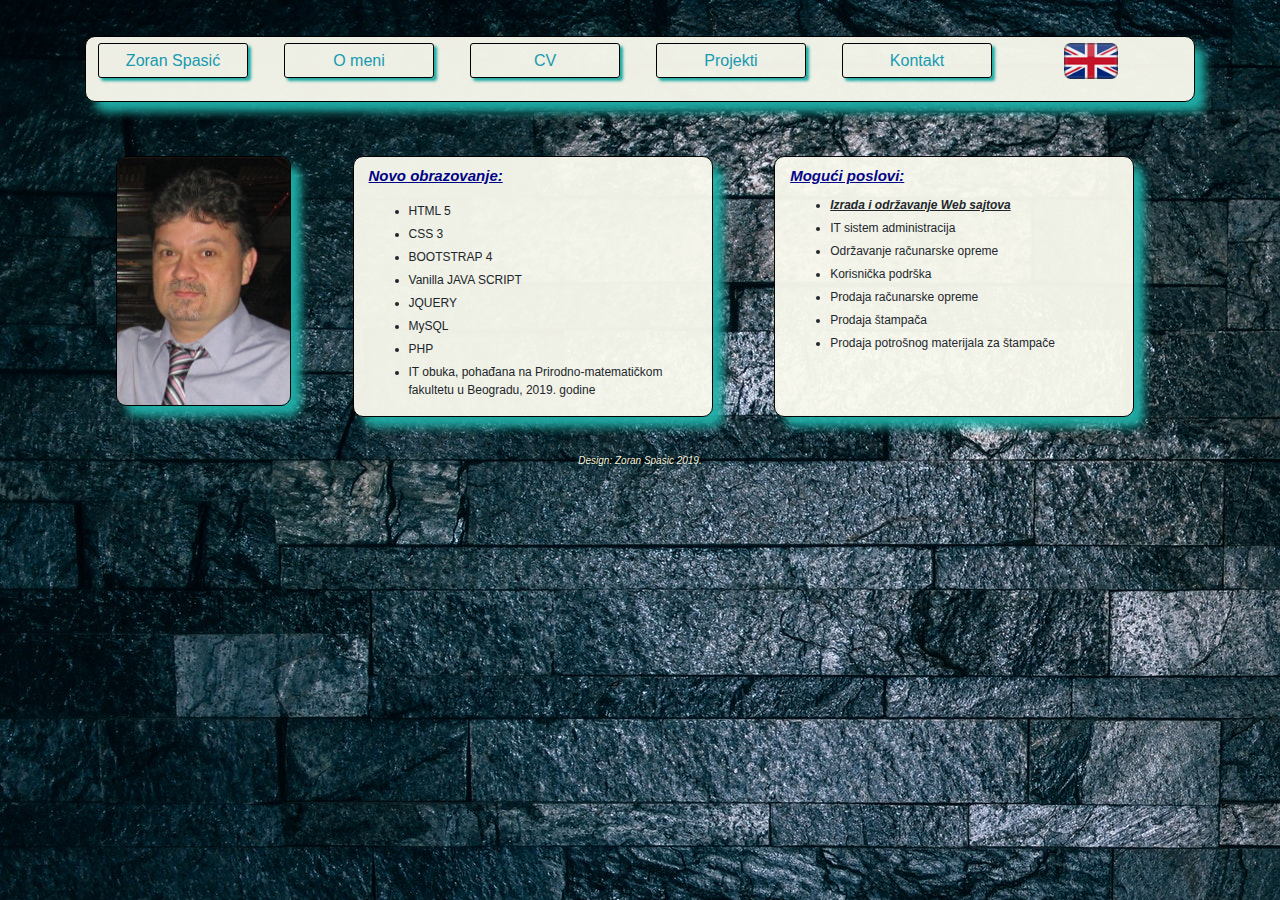
==== commit 219871f1: "Doterana funkcionalnost[B" ====
--- a/index.html
+++ b/index.html
@@ -26,13 +26,13 @@
     </button>
 
     <!-- NAV linkovi -->
-    <div class="navbar-collapse collapse " id="navbar">
-
-      <ul class="navbar-nav ml-2">
+    <div class="navbar-collapse collapse" id="navbar">
+
+      <ul class="nav navbar-nav">
         <li class="nav-item mr-5">
           <p class="btn btn-outline-info">Zoran Spasić</p>
         </li>
-        <li class="nav-item ml-4 mr-5">
+        <li class="nav-item mr-5">
           <a class="btn btn-outline-info" href="#pocetak">O meni</a>
         </li>
         <li class="nav-item mr-5">
@@ -45,8 +45,8 @@
           <a class="btn btn-outline-info" href="#glavni-kontakt">Kontakt</a>
         </li>
         <li class="nav-item ml-5">
-          <a class="navbar-brend" href="#cvenglish" id="cvenglish"><img
-              src="./images/united-kingdom-flag-3d-icon-64.png"></a>
+          <a class="navbar-brend" href="#cvenglish" id="cvenglish" title="English version"><img
+              src="./images/uk-54x36.png"></a>
         </li>
       </ul>
     </div>
@@ -159,8 +159,8 @@
     <h5>Moj CV:</h5>
 
     Github <a href="https://github.com/zoranspasic/Novi-cv" target="_blank" class="fa fa-github btn btn-outline-info"
-      style="width:30px; height: 30px; padding: 6px"></a>
-    Netlify <a href="https://zoranspasiccv.netlify.com/" target="_blank"> <img src="./images/netlify.jpg" width="80"
+      style="width:30px; height: 30px; padding: 6px" title="Github"></a>
+    Netlify <a href="https://zoranspasiccv.netlify.com/" target="_blank" title="Netlify"> <img src="./images/netlify.jpg" width="80"
         height="40"></a>
 
     <hr>
@@ -168,8 +168,8 @@
     <h5>Igra memorije:</h5>
 
     Github <a href="https://github.com/zoranspasic/zspasicmindgame" target="_blank"
-      class="fa fa-github btn btn-outline-info" style="width:30px; height: 30px; padding: 6px"></a>
-    Netlify <a href="https://zspasicmindgame.netlify.com/" target="_blank"> <img src="./images/netlify.jpg" width="80"
+      class="fa fa-github btn btn-outline-info" style="width:30px; height: 30px; padding: 6px" title="Github"></a>
+    Netlify <a href="https://zspasicmindgame.netlify.com/" target="_blank" title="Netlify"> <img src="./images/netlify.jpg" width="80"
         height="40"></a>
 
     <hr>
@@ -177,8 +177,8 @@
     <h5>To-Do lista:</h5>
 
     Github <a href="https://github.com/zoranspasic/todo-list" target="_blank" class="fa fa-github btn btn-outline-info"
-      style="width:30px; height: 30px; padding: 6px"></a>
-    Netlify <a href="https://zspasictodolist.netlify.com/" target="_blank"> <img src="./images/netlify.jpg" width="80"
+      style="width:30px; height: 30px; padding: 6px" title="Github"></a>
+    Netlify <a href="https://zspasictodolist.netlify.com/" target="_blank" title="Netlify"> <img src="./images/netlify.jpg" width="80"
         height="40"></a>
 
     <br> <br>
@@ -215,20 +215,20 @@
           <td class="mt-1 fa fa-phone"><a class="ml-2" href="#">+381 63 23-86-86</a></td>
         </tr>
         <tr>
-          <td>
-            <h5>Kontakt i na:</h5>
-          </td>
+          <tr>
+            <td class="text-success">Socijalne mreže:</td>
+          </tr>
         </tr>
         <tr>
           <td>
             <a href="https://www.facebook.com" target="_blank" class="fa fa-facebook-f btn btn-outline-info ml-4 mr-4"
-              style="width:30px; height: 30px; padding: 6px"></a>
+              style="width:30px; height: 30px; padding: 6px" title="Facebook"></a>
 
             <a href="https://www.linkedin.com/" target="_blank" class="fa fa-linkedin btn btn-outline-info mr-4"
-              style="width:30px; height: 30px; padding: 6px"></a>
+              style="width:30px; height: 30px; padding: 6px" title="LinkedIn"></a>
 
             <a href="https://github.com/zoranspasic" target="_blank" class="fa fa-github btn btn-outline-info"
-              style="width:30px; height: 30px; padding: 6px"></a>
+              style="width:30px; height: 30px; padding: 6px" title="Github"></a>
           </td>
         </tr>
       </table>
@@ -294,7 +294,7 @@
           <a class="btn btn-outline-info" href="#glavni-kontakt-eng">Contact</a>
         </li>
         <li class="nav-item ml-5">
-          <a href="./index.html"><img src="./images/serbia-flag-icon-64.png"></a>
+          <a href="#./index.html" title="Verzija na Srpskom"><img src="./images/serbia-flag-icon-64.png"></a>
         </li>
       </ul>
     </div>
@@ -403,8 +403,8 @@
     <h5>CV:</h5>
 
     Github <a href="https://github.com/zoranspasic/Novi-cv" target="_blank" class="fa fa-github btn btn-outline-info"
-      style="width:30px; height: 30px; padding: 6px"></a>
-    Netlify <a href="https://zoranspasiccv.netlify.com/" target="_blank"> <img src="./images/netlify.jpg" width="80"
+      style="width:30px; height: 30px; padding: 6px" title="Github"></a>
+    Netlify <a href="https://zoranspasiccv.netlify.com/" target="_blank" title="Netlify"> <img src="./images/netlify.jpg" width="80"
         height="40"></a>
 
     <hr>
@@ -412,8 +412,8 @@
     <h5>Memory game:</h5>
 
     Github <a href="https://github.com/zoranspasic/zspasicmindgame" target="_blank"
-      class="fa fa-github btn btn-outline-info" style="width:30px; height: 30px; padding: 6px"></a>
-    Netlify <a href="https://zspasicmindgame.netlify.com/" target="_blank"> <img src="./images/netlify.jpg" width="80"
+      class="fa fa-github btn btn-outline-info" style="width:30px; height: 30px; padding: 6px" title="Github"></a>
+    Netlify <a href="https://zspasicmindgame.netlify.com/" target="_blank" title="Netlify"> <img src="./images/netlify.jpg" width="80"
         height="40"></a>
 
     <hr>
@@ -421,8 +421,8 @@
     <h5>To-Do list:</h5>
 
     Github <a href="https://github.com/zoranspasic/todo-list" target="_blank" class="fa fa-github btn btn-outline-info"
-      style="width:30px; height: 30px; padding: 6px"></a>
-    Netlify <a href="https://zspasictodolist.netlify.com/" target="_blank"> <img src="./images/netlify.jpg" width="80"
+      style="width:30px; height: 30px; padding: 6px" title="Github"></a>
+    Netlify <a href="https://zspasictodolist.netlify.com/" target="_blank" title="Netlify"> <img src="./images/netlify.jpg" width="80"
         height="40"></a>
 
     <br> <br>
@@ -465,13 +465,13 @@
         <tr>
           <td>
             <a href="https://www.facebook.com" target="_blank" class="fa fa-facebook-f btn btn-outline-info ml-4 mr-4"
-              style="width:30px; height: 30px; padding: 6px"></a>
+              style="width:30px; height: 30px; padding: 6px" title="Facebook"></a>
 
             <a href="https://www.linkedin.com/" target="_blank" class="fa fa-linkedin btn btn-outline-info mr-4"
-              style="width:30px; height: 30px; padding: 6px"></a>
+              style="width:30px; height: 30px; padding: 6px" title="LinkedIn"></a>
 
             <a href="https://github.com/zoranspasic" target="_blank" class="fa fa-github btn btn-outline-info"
-              style="width:30px; height: 30px; padding: 6px"></a>
+              style="width:30px; height: 30px; padding: 6px" title="Github"></a>
           </td>
         </tr>
       </table>
--- a/style/style.css
+++ b/style/style.css
@@ -3,7 +3,8 @@
     font-family: Verdana, Geneva, Tahoma, sans-serif;
 }
 
-#centar, #desno, #fotka, #podaci, #obrazovanje, #iskustvo, #kontakt_levo, #kontakt_formular, #glavni-projekti, nav {
+#centar, #desno, #fotka, #podaci, #obrazovanje, #iskustvo, #kontakt_levo, #kontakt_formular, #glavni-projekti, nav,
+#centar-eng, #desno-eng, #podaci-eng, #obrazovanje-eng, #iskustvo-eng, #kontakt_levo-eng, #kontakt_formular-eng, #glavni-projekti-eng {
     border: 1px solid black;
     border-radius: 10px;
     background-color: #fbfbf0;
@@ -15,7 +16,7 @@
     height: 250px;
 }
 
-#glavni-projekti > a, td > a {
+#glavni-projekti > a, td > a, #glavni-projekti-eng > a {
     width: 30px;
     height: 30px;
     padding: 10px;
@@ -58,10 +59,4 @@
     font-size: 10px;
     color:beige;
     padding-bottom: 10px;
-}
-
-#social {
-    width: 30px; 
-    height: 30px; 
-    padding: 6px;
 }